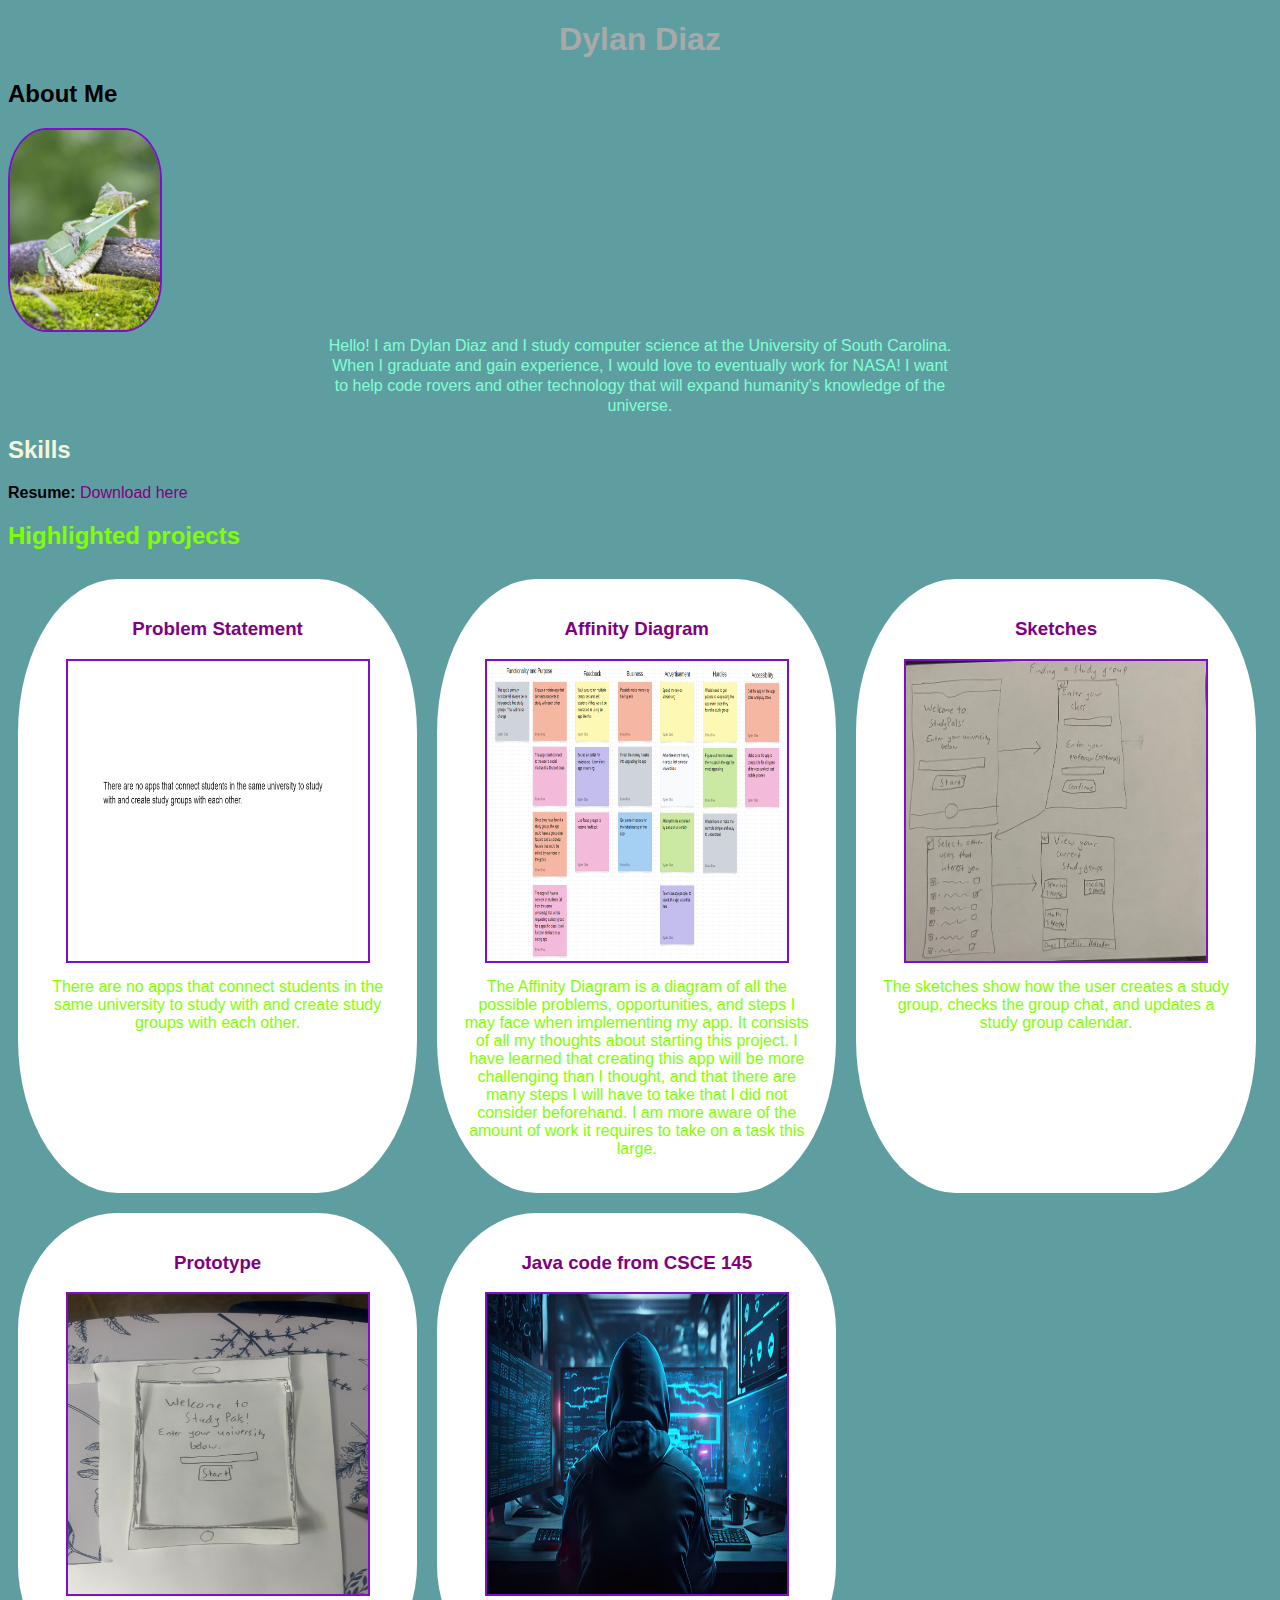
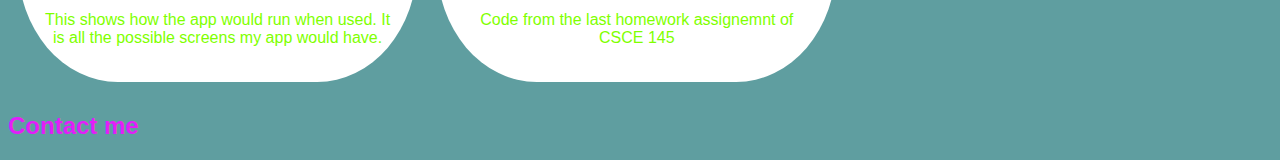
==== u101final/U101/index.html @ 3ddb6783 "u101final" ====
<!--Dylan Diaz Code !-->
<!DOCTYPE html>
<html>
    <head>
        <title>CSCE 190: Dylan Diaz</title>
        <link rel="stylesheet" href="styles.css" />
    </head>
    <body>
        <h1>Dylan Diaz</h1>

        
        <!-- About Me-->
        <h2 class>About Me</h2>
        <div class="about">
            <img src="images/lizard leaf guitar.jpg">
            <p>
            Hello! I am Dylan Diaz and I study computer science at the University of South Carolina. When I graduate and gain experience, I would love to eventually work for NASA! I want to help code rovers and other technology that will expand humanity's knowledge of the universe.
            </p>
        </div>
        
        
        <h2 class="skills">Skills</h2>
            <p><b>Resume: </b><a href="files/CSCE 190 Resume (1).pdf">Download here</a></p>
        <div class="skills"></div>

        <h2 class="projects">Highlighted projects</h2>
        <div class="projects">
            <!-- Problem Statement Assignment -->
            <section class="project">
                <a href="files/Problem Statement (2).pdf">
                    <h3>Problem Statement</h3>
                </a>
                <a href="files/Problem Statement (2).pdf">
                    <img src="images/Screenshot 2024-10-09 223443.png">
                </a>
                <p>There are no apps that connect students in the same university to study with and create study groups with each other.</p>
            </section>


            <!-- Affinity Diagram Assignment -->
            <section class="project">
                <a href="files/Affinity Diagram (1).pdf">
                    <h3>Affinity Diagram</h3>
                </a>
                <a href="files/Affinity Diagram (1).pdf">
                    <img src="images/Affinity Diagram.png" width ="650" height ="550">
                </a>
                <p>The Affinity Diagram is a diagram of all the possible problems, opportunities, and steps I may face when implementing my app. It consists of all my thoughts about starting this project. I have learned that creating this app will be more challenging than I thought, and that there are many steps I will have to take that I did not consider beforehand. I am more aware of the amount of work it requires to take on a task this large.</p>
            </section>


            <!--Sketches Assignment-->
            <section class="project">
                <a href="files/Sketches.pdf">
                    <h3>Sketches</h3>
                </a>
                <a href="files/Sketches.pdf">
                    <img src="images/IMG_8286.jpeg">
                </a>
                <p>The sketches show how the user creates a study group, checks the group chat, and updates a study group calendar.</p>
    </section>


            <!--Paper Prototype Assignment-->
            <section class="project">
                <a href="files/Paper App.pdf">
                    <h3> Prototype</h3>
                </a>
            <a href="files/Paper App.pdf">
                <img src="images/IMG_8441.jpeg">
            </a>
            <p> This shows how the app would run when used. It is all the possible screens my app would have.</p>
            </section>


            <section class="project">
                <a href="https://github.com/ddiaz326/ddiaz2">
                    <h3>Java code from CSCE 145</h3>
                </a>
                <a href="https://github.com/ddiaz326/ddiaz2">
                    <img src="images/360_F_550958748_OeGcRonEUNoVhd0wjd9zSEMhLFIGO9Bt.jpg">
                </a>
                <p>Code from the last homework assignemnt of CSCE 145</p>
                </section>

        </div>

        <h2 class="contact">Contact me</h2>
        <div class="contact"></div>
    </body>
</html>
---- u101final/U101/styles.css ----
body {
    background-color:cadetblue;
    font-family: Arial, Helvetica, sans-serif;
}

h1 {
    color:darkgray;
    text-align: center;
}

.about {
    color:aquamarine;
}

.skills {
    color:beige;
}

.projects {
    color:chartreuse;
}

.contact {
 color:rgb(227, 29, 249);   
}

.projects { 
    display:flex; 
    flex-wrap:wrap; 
}
.project {
width: 30%;
margin: 10px;
padding: 20px 10px;
background: white; /* pick a color */
border-radius: 25%;
}


.project img{
    width: 300px;
    height: 300px;
    margin: 10px;
    border: 2px solid rgb(126, 14, 201); /* choose a color */
    display: block;
    margin: auto;
    }


    a { /* change the appearance of ALL links */
        text-decoration: none;
        color: purple;
        }
        .project p { /* change the appearance of paragraph tags inside .project divs */
        text-align: center;
        margin: 15px;
        }

h3
{
    text-align: center;
}

about{
    display:flex;
    flex-wrap:wrap;
    margin-right: 100px;
    margin-left: 100px;
    justify-content: center;
    }
.about p {
    width:50%;
    text-align: center;
    margin: auto;
    line-height: 125%;
    }
.about img {
    width: 150px;
    height: 200px;
    border-radius: 25%;
    border: 2px solid rgb(126, 14, 201);
    }
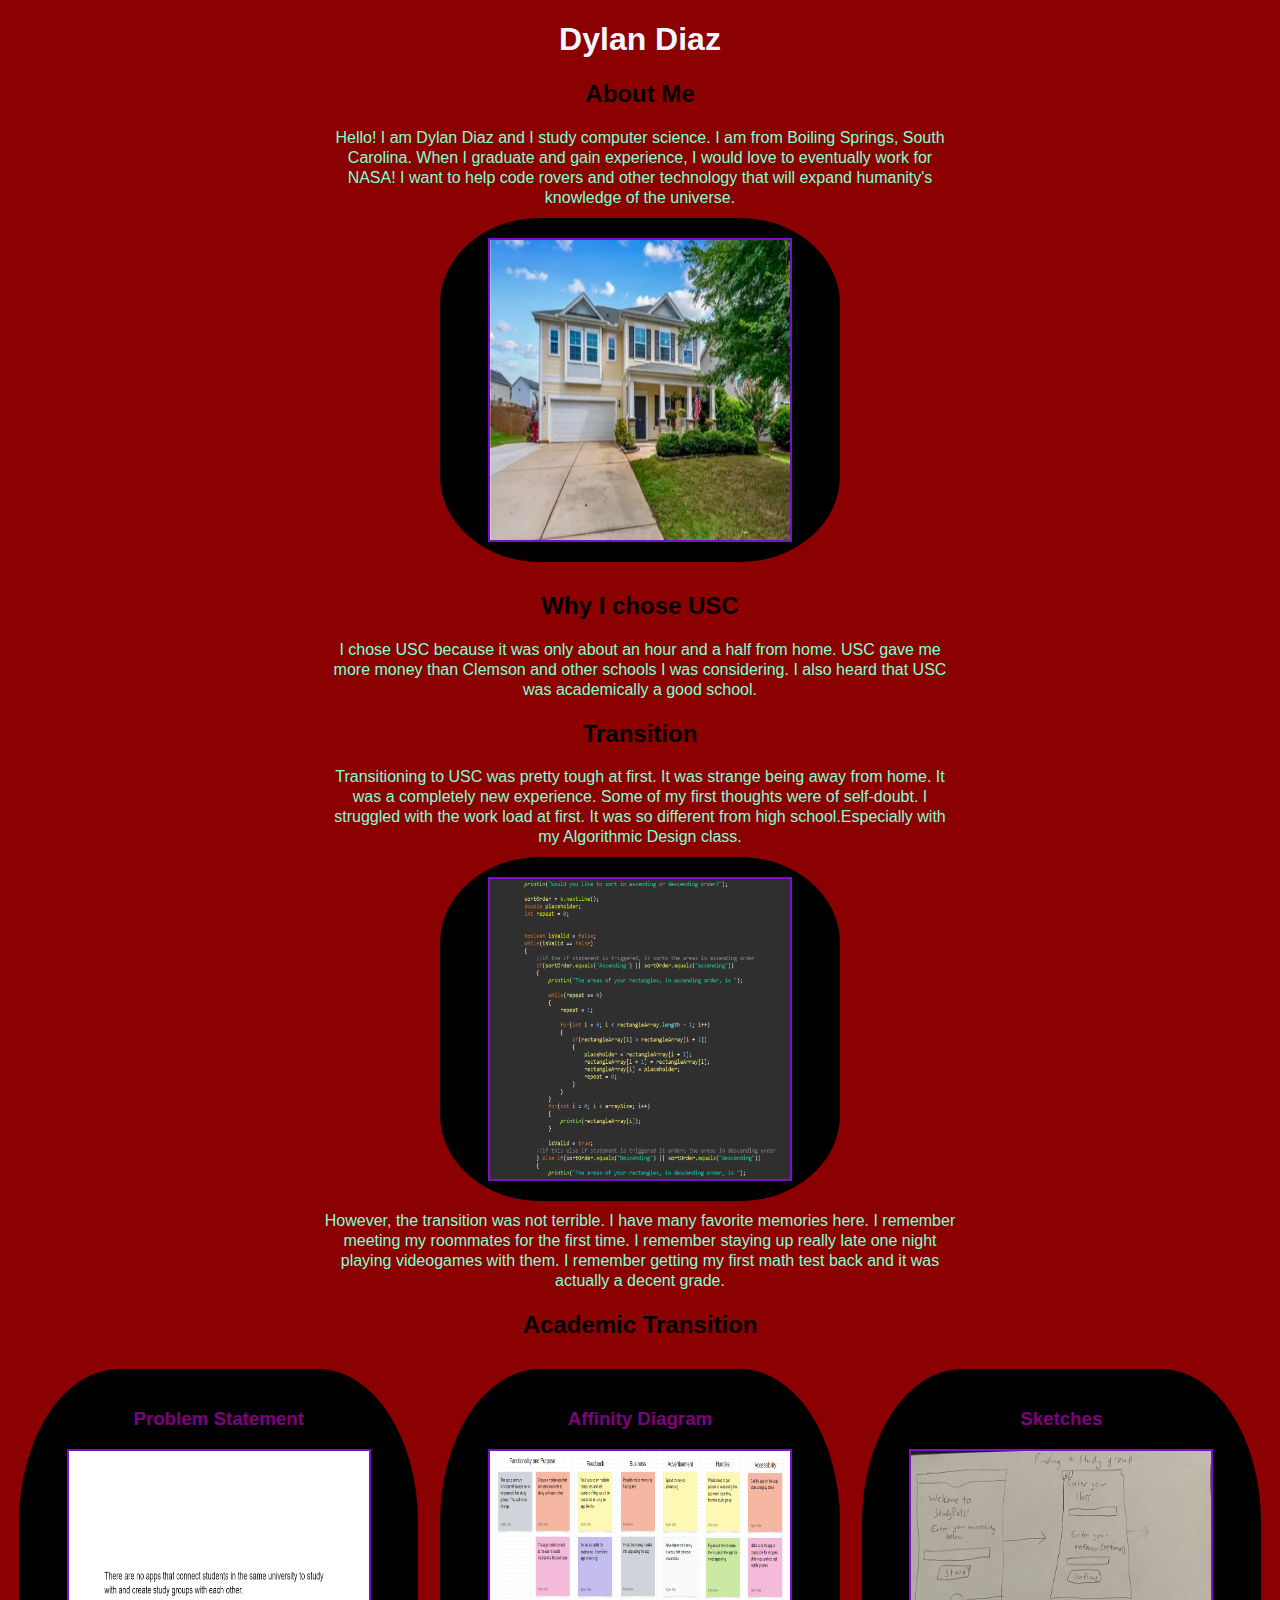
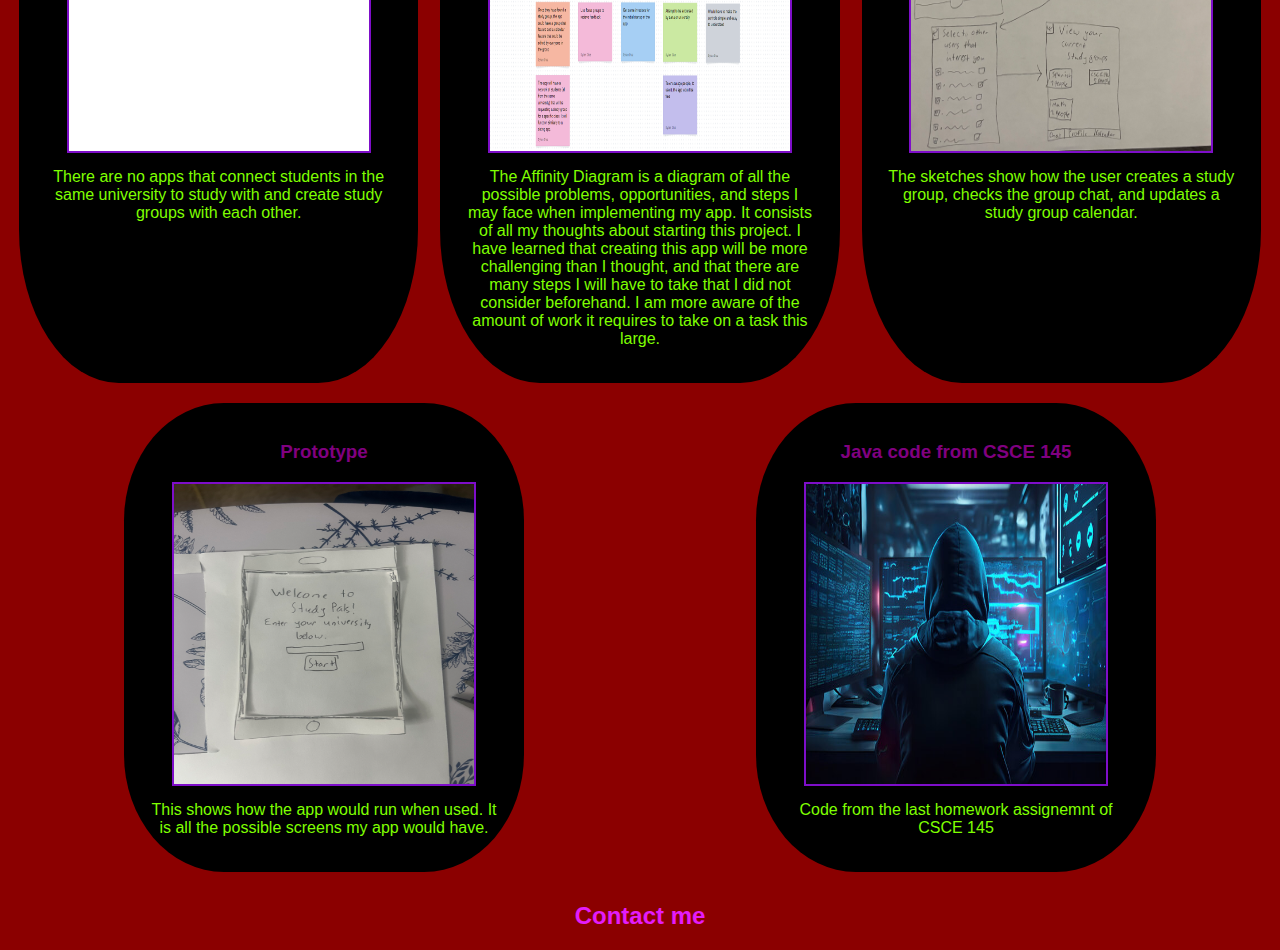
==== commit 95660c2f: "u101 final" ====
--- a/u101final/U101/index.html
+++ b/u101final/U101/index.html
@@ -12,18 +12,62 @@
         <!-- About Me-->
         <h2 class>About Me</h2>
         <div class="about">
-            <img src="images/lizard leaf guitar.jpg">
             <p>
-            Hello! I am Dylan Diaz and I study computer science at the University of South Carolina. When I graduate and gain experience, I would love to eventually work for NASA! I want to help code rovers and other technology that will expand humanity's knowledge of the universe.
+            Hello! I am Dylan Diaz and I study computer science. I am from Boiling Springs, South Carolina. When I graduate and gain experience, I would love to eventually work for NASA! I want to help code rovers and other technology that will expand humanity's knowledge of the universe.
+            </p>
+        </div>
+
+        <div class="projects2">
+            <section class="project">
+                <img src="images/IMG_2998.jpg">
+            </section>
+        </div>
+
+
+        <h2>Why I chose USC</h2>
+        <div class="about">
+            <p>
+                I chose USC because it was only about an hour and a half from home. USC gave me more money than
+                Clemson and other schools I was considering. I also heard that USC was academically a good school.
+            </p>
+        </div>
+
+
+
+        <h2>Transition</h2>
+        <div class="about">
+            <p>
+                Transitioning to USC was pretty tough at first. It was strange being away from home.
+                It was a completely new experience. Some of my first thoughts were of self-doubt. 
+                I struggled with the work load at first. It was so different from high school.Especially
+                with my Algorithmic Design class.
             </p>
         </div>
         
+        <div class="projects2">
+            <section class="project">
+                <a href="files/code snippet.pdf">
+                    <img src="images/Screenshot 2024-12-08 174141.png">
+                </a>
+            </section>
+        </div>
+
+
+        <div class="about">
+            <p>
+                However, the transition was not terrible. I have many favorite memories here. I remember
+                meeting my roommates for the first time.
+                I remember staying up really late one night playing videogames with them. 
+                I remember getting my first math test back and it was actually a 
+                decent grade.
+            </p>
+        </div>
         
-        <h2 class="skills">Skills</h2>
-            <p><b>Resume: </b><a href="files/CSCE 190 Resume (1).pdf">Download here</a></p>
-        <div class="skills"></div>
 
-        <h2 class="projects">Highlighted projects</h2>
+        <h2>Academic Transition</h2>
+        
+
+
         <div class="projects">
             <!-- Problem Statement Assignment -->
             <section class="project">
--- a/u101final/U101/styles.css
+++ b/u101final/U101/styles.css
@@ -1,10 +1,16 @@
 body {
-    background-color:cadetblue;
+    background-color:darkred;
     font-family: Arial, Helvetica, sans-serif;
 }
 
 h1 {
-    color:darkgray;
+    color:aliceblue;
+    text-align: center;
+}
+
+h2
+{
+    color:black;
     text-align: center;
 }
 
@@ -32,8 +38,16 @@
 width: 30%;
 margin: 10px;
 padding: 20px 10px;
-background: white; /* pick a color */
+background:black; /* pick a color */
 border-radius: 25%;
+margin-left:auto;
+margin-right:auto;
+}
+.projects2
+{
+    display:flex; 
+    flex-wrap:wrap;
+    align-items: center;
 }
 
 
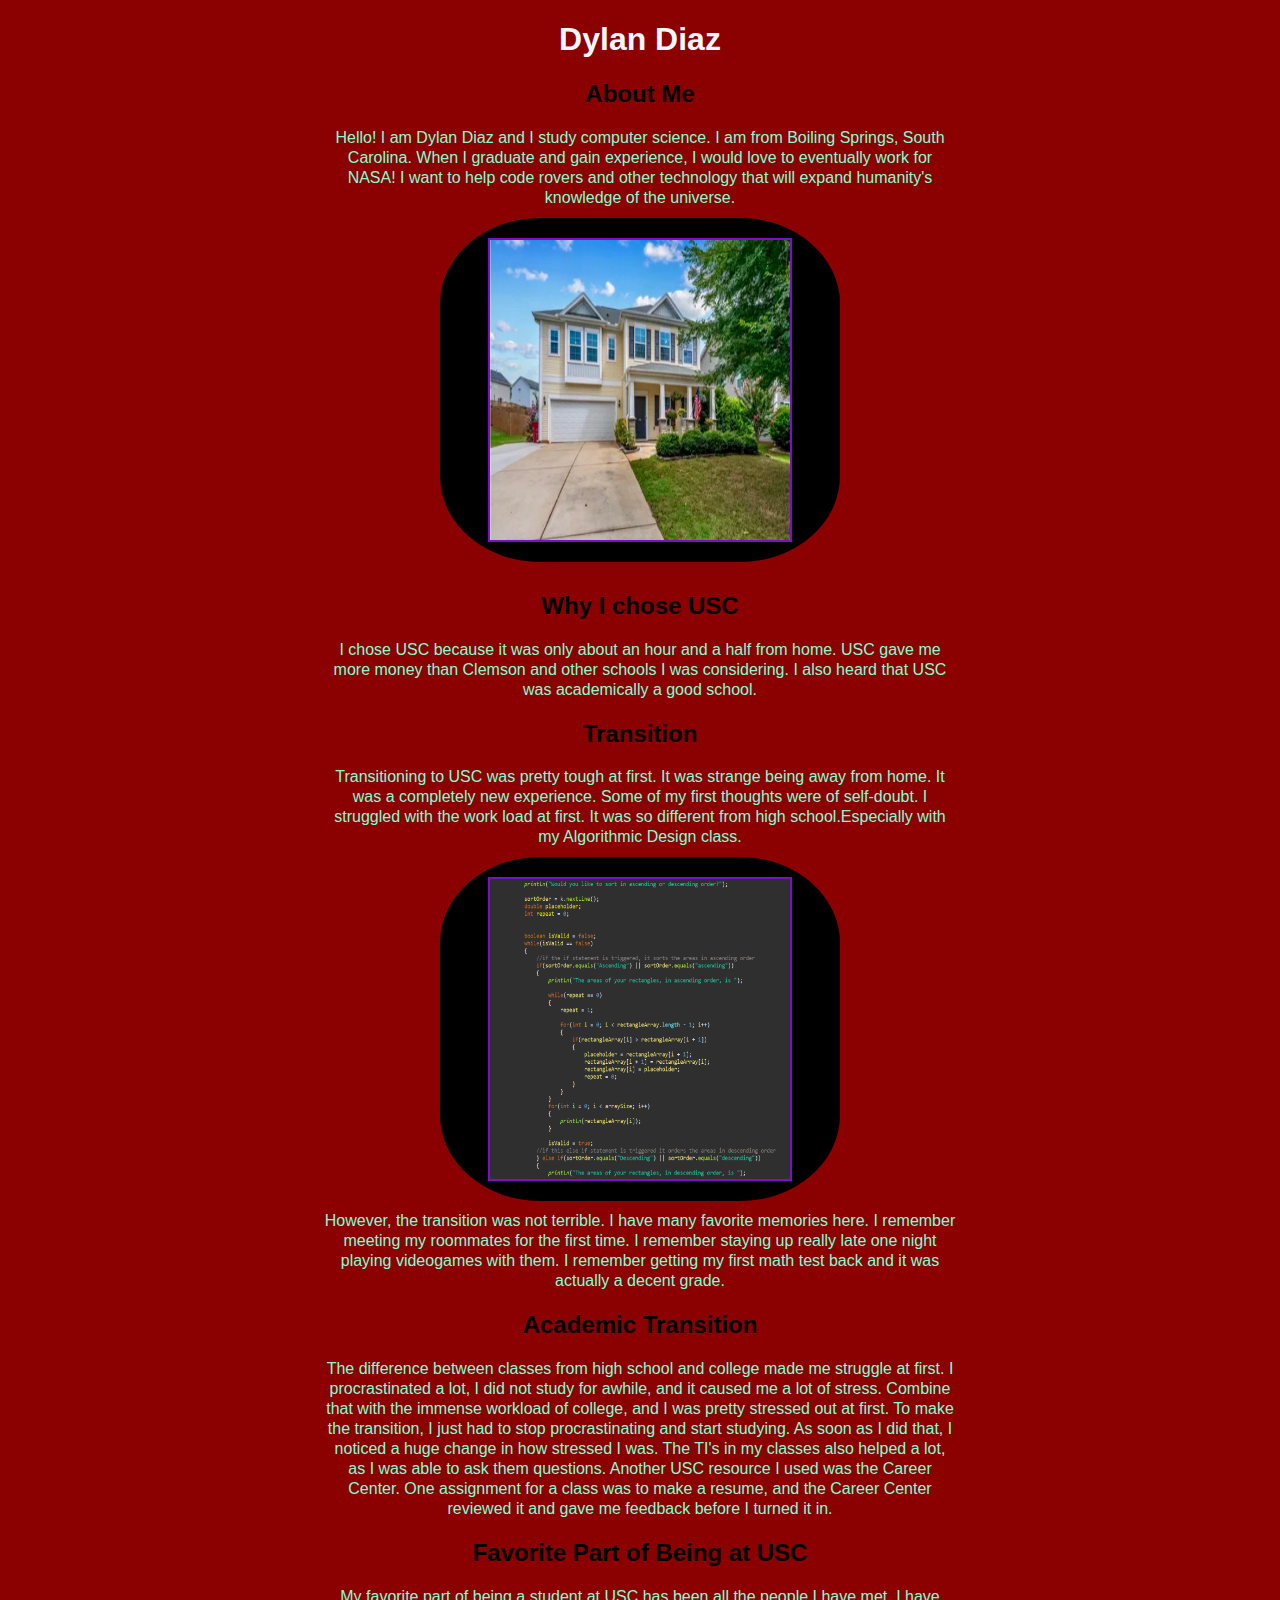
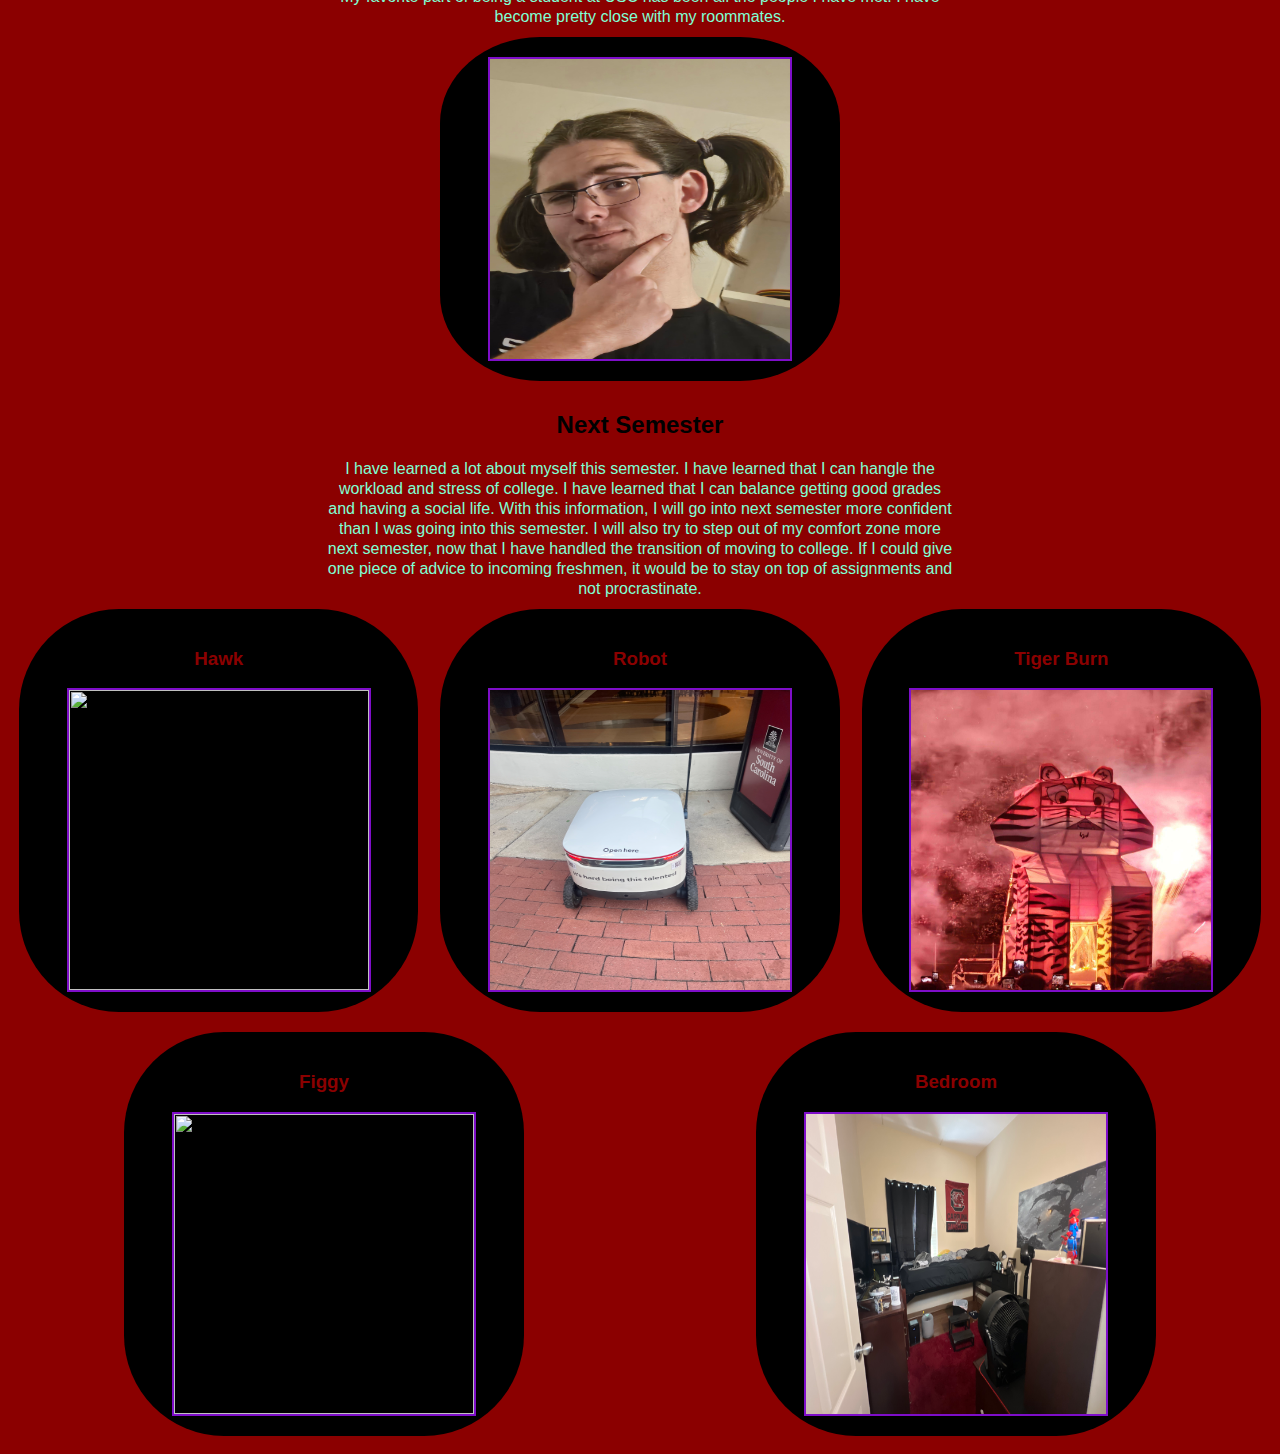
==== commit c7abed4c: "u101final finished" ====
--- a/u101final/U101/index.html
+++ b/u101final/U101/index.html
@@ -65,71 +65,81 @@
         
 
         <h2>Academic Transition</h2>
-        
+        <div class="about">
+            <p>
+                The difference between classes from high school and college made me struggle at first.
+                I procrastinated a lot, I did not study for awhile, and it caused me a lot of stress.
+                Combine that with the immense workload of college, and I was pretty stressed out 
+                at first. To make the transition, I just had to stop procrastinating and start studying.
+                As soon as I did that, I noticed a huge change in how stressed I was. The TI's in my 
+                classes also helped a lot, as I was able to ask them questions. Another USC resource I used 
+                was the Career Center. One assignment for a class was to make a resume, and the Career Center
+                reviewed it and gave me feedback before I turned it in.
+            </p>
+        </div>
+
+
+        <h2>Favorite Part of Being at USC</h2>
+        <div class="about">
+            <p>
+                My favorite part of being a student at USC has been all the people I have met.
+                I have become pretty close with my roommates.
+            </p>
+        </div>
+
+        <div class="projects2">
+            <section class="project">
+                <img src="images/6508432989179687972.JPG">
+            </section>
+        </div>
+
+
+        <h2>Next Semester</h2>
+        <div class="about">
+            <p>
+                I have learned a lot about myself this semester. I have learned that 
+                I can hangle the workload and stress of college. I have learned that I 
+                can balance getting good grades and having a social life. With this information, I will 
+                go into next semester more confident than I was going into this semester. I will also try
+                to step out of my comfort zone more next semester, now that I have handled the transition
+                of moving to college. If I could give one piece of advice to incoming freshmen, it would be to 
+                stay on top of assignments and not procrastinate.
+            </p>
+        </div>
+
+
 
 
         <div class="projects">
-            <!-- Problem Statement Assignment -->
             <section class="project">
-                <a href="files/Problem Statement (2).pdf">
-                    <h3>Problem Statement</h3>
-                </a>
-                <a href="files/Problem Statement (2).pdf">
-                    <img src="images/Screenshot 2024-10-09 223443.png">
-                </a>
-                <p>There are no apps that connect students in the same university to study with and create study groups with each other.</p>
-            </section>
-
-
-            <!-- Affinity Diagram Assignment -->
-            <section class="project">
-                <a href="files/Affinity Diagram (1).pdf">
-                    <h3>Affinity Diagram</h3>
-                </a>
-                <a href="files/Affinity Diagram (1).pdf">
-                    <img src="images/Affinity Diagram.png" width ="650" height ="550">
-                </a>
-                <p>The Affinity Diagram is a diagram of all the possible problems, opportunities, and steps I may face when implementing my app. It consists of all my thoughts about starting this project. I have learned that creating this app will be more challenging than I thought, and that there are many steps I will have to take that I did not consider beforehand. I am more aware of the amount of work it requires to take on a task this large.</p>
-            </section>
-
-
-            <!--Sketches Assignment-->
-            <section class="project">
-                <a href="files/Sketches.pdf">
-                    <h3>Sketches</h3>
-                </a>
-                <a href="files/Sketches.pdf">
-                    <img src="images/IMG_8286.jpeg">
-                </a>
-                <p>The sketches show how the user creates a study group, checks the group chat, and updates a study group calendar.</p>
-    </section>
-
-
-            <!--Paper Prototype Assignment-->
-            <section class="project">
-                <a href="files/Paper App.pdf">
-                    <h3> Prototype</h3>
-                </a>
-            <a href="files/Paper App.pdf">
-                <img src="images/IMG_8441.jpeg">
-            </a>
-            <p> This shows how the app would run when used. It is all the possible screens my app would have.</p>
+                <h3>Hawk</h3>
+                    <img src="images/IMG_7404.jpg">
             </section>
 
 
             <section class="project">
-                <a href="https://github.com/ddiaz326/ddiaz2">
-                    <h3>Java code from CSCE 145</h3>
-                </a>
-                <a href="https://github.com/ddiaz326/ddiaz2">
-                    <img src="images/360_F_550958748_OeGcRonEUNoVhd0wjd9zSEMhLFIGO9Bt.jpg">
-                </a>
-                <p>Code from the last homework assignemnt of CSCE 145</p>
+                <h3>Robot</h3>
+                    <img src="images/IMG_7544.jpg" width ="650" height ="550">
+            </section>
+
+
+            <section class="project">
+                    <h3>Tiger Burn</h3>
+                    <img src="images/image000001.JPG">
+            </section>
+
+
+            <section class="project">
+                    <h3> Figgy</h3>
+                <img src="images/Screenshot 2024-12-08 at 6.59.19 PM.JPEG">
+            </section>
+
+
+            <section class="project">
+                    <h3>Bedroom</h3>
+                    <img src="images/IMG_7395 (1).jpg">
                 </section>
 
         </div>
-
-        <h2 class="contact">Contact me</h2>
-        <div class="contact"></div>
     </body>
 </html>--- a/u101final/U101/styles.css
+++ b/u101final/U101/styles.css
@@ -73,6 +73,7 @@
 h3
 {
     text-align: center;
+    color:darkred;
 }
 
 about{
